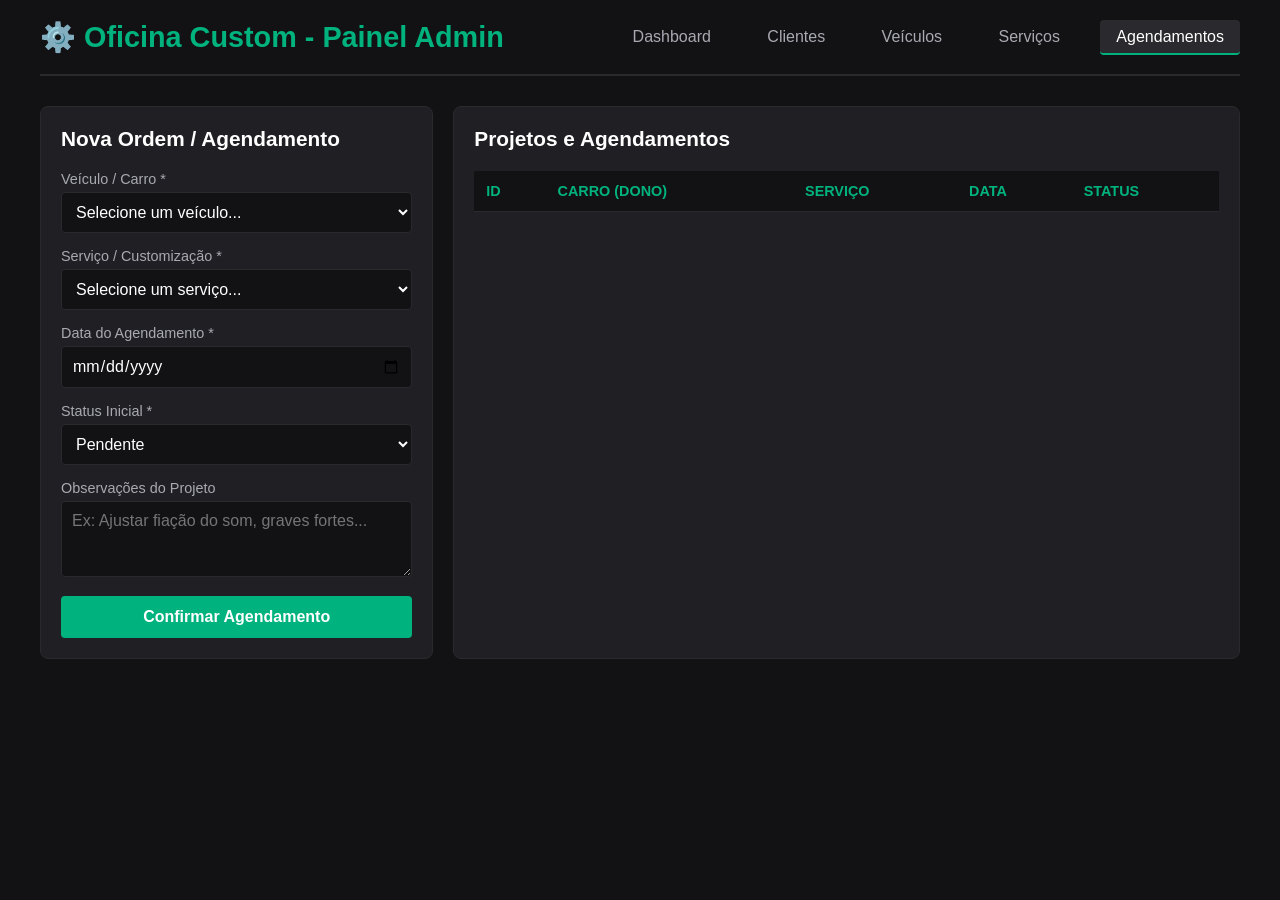
==== frontend/agendamentos.html @ 4f29bfe6 "First commit: adicionando backend Java e frontend da oficina" ====
<!DOCTYPE html>
<html lang="pt-br">
<head>
    <meta charset="UTF-8">
    <meta name="viewport" content="width=device-width, initial-scale=1.0">
    <title>Painel Oficina - Agendamentos</title>
    <link rel="stylesheet" href="style.css">
</head>
<body>
    <div class="container">
        <header>
            <h1>⚙️ Oficina Custom - Painel Admin</h1>
            <nav>
                <a href="index.html">Dashboard</a>
                <a href="clientes.html">Clientes</a>
                <a href="veiculos.html">Veículos</a>
                <a href="servicos.html">Serviços</a>
                <a href="agendamentos.html" class="active">Agendamentos</a>
            </nav>
        </header>

        <main>
            <section class="card">
                <h2>Nova Ordem / Agendamento</h2>
                <form id="formAgendamento">
                    <div class="form-group">
                        <label for="selectVeiculo">Veículo / Carro *</label>
                        <select id="selectVeiculo" required>
                            <option value="">Selecione um veículo...</option>
                            </select>
                    </div>
                    <div class="form-group">
                        <label for="selectServico">Serviço / Customização *</label>
                        <select id="selectServico" required>
                            <option value="">Selecione um serviço...</option>
                            </select>
                    </div>
                    <div class="form-group">
                        <label for="data">Data do Agendamento *</label>
                        <input type="date" id="data" required>
                    </div>
                    <div class="form-group">
                        <label for="status">Status Inicial *</label>
                        <select id="status" required>
                            <option value="Pendente">Pendente</option>
                            <option value="Em Andamento">Em Andamento</option>
                            <option value="Concluído">Concluído</option>
                        </select>
                    </div>
                    <div class="form-group">
                        <label for="observacoes">Observações do Projeto</label>
                        <textarea id="observacoes" rows="3" placeholder="Ex: Ajustar fiação do som, graves fortes..."></textarea>
                    </div>
                    <button type="submit" class="btn-salvar">Confirmar Agendamento</button>
                </form>
            </section>

            <section class="card">
                <h2>Projetos e Agendamentos</h2>
                <table>
                    <thead>
                        <tr>
                            <th>ID</th>
                            <th>Carro (Dono)</th>
                            <th>Serviço</th>
                            <th>Data</th>
                            <th>Status</th>
                        </tr>
                    </thead>
                    <tbody id="tabelaAgendamentos">
                        </tbody>
                </table>
            </section>
        </main>
    </div>

    <script src="js/agendamentos.js"></script>
</body>
</html>
---- frontend/style.css ----
/* Configurações Globais */
* {
    margin: 0;
    padding: 0;
    box-sizing: border-box;
    font-family: 'Segoe UI', Tahoma, Geneva, Verdana, sans-serif;
}

body {
    background-color: #121214;
    color: #e1e1e6;
    padding: 20px;
}

.container {
    max-width: 1200px;
    margin: 0 auto;
}

/* Cabeçalho e Menu */
header {
    display: flex;
    justify-content: space-between;
    align-items: center;
    padding-bottom: 20px;
    border-bottom: 2px solid #29292e;
    margin-bottom: 30px;
}

h1 {
    font-size: 1.8rem;
    color: #00b37e; /* Verde estilo oficina/performance */
}

nav a {
    color: #a9a9b2;
    text-decoration: none;
    margin-left: 20px;
    padding: 8px 16px;
    border-radius: 4px;
    transition: all 0.3s;
}

nav a:hover, nav a.active {
    color: #ffffff;
    background-color: #29292e;
    border-bottom: 2px solid #00b37e;
}

/* Cards e Formulários */
main {
    display: grid;
    grid-template-columns: 1fr 2fr;
    gap: 20px;
}

@media (max-width: 768px) {
    main { grid-template-columns: 1fr; }
}

.card {
    background-color: #202024;
    border: 1px solid #29292e;
    border-radius: 8px;
    padding: 20px;
}

h2 {
    font-size: 1.3rem;
    margin-bottom: 20px;
    color: #ffffff;
}

.form-group {
    margin-bottom: 15px;
}

label {
    display: block;
    margin-bottom: 5px;
    color: #a9a9b2;
    font-size: 0.9rem;
}

input, select, textarea {
    width: 100%;
    padding: 10px;
    background-color: #121214;
    border: 1px solid #29292e;
    border-radius: 4px;
    color: #ffffff;
    font-size: 1rem;
}

input:focus, select:focus, textarea:focus {
    outline: none;
    border-color: #00b37e;
}

.btn-salvar {
    width: 100%;
    padding: 12px;
    background-color: #00b37e;
    color: #ffffff;
    border: none;
    border-radius: 4px;
    font-weight: bold;
    cursor: pointer;
    font-size: 1rem;
    transition: background 0.2s;
}

.btn-salvar:hover {
    background-color: #00875f;
}

/* Tabelas */
table {
    width: 100%;
    border-collapse: collapse;
    margin-top: 10px;
}

th, td {
    padding: 12px;
    text-align: left;
    border-bottom: 1px solid #29292e;
}

th {
    background-color: #121214;
    color: #00b37e;
    font-size: 0.9rem;
    text-transform: uppercase;
}

tr:hover {
    background-color: #29292e;
}
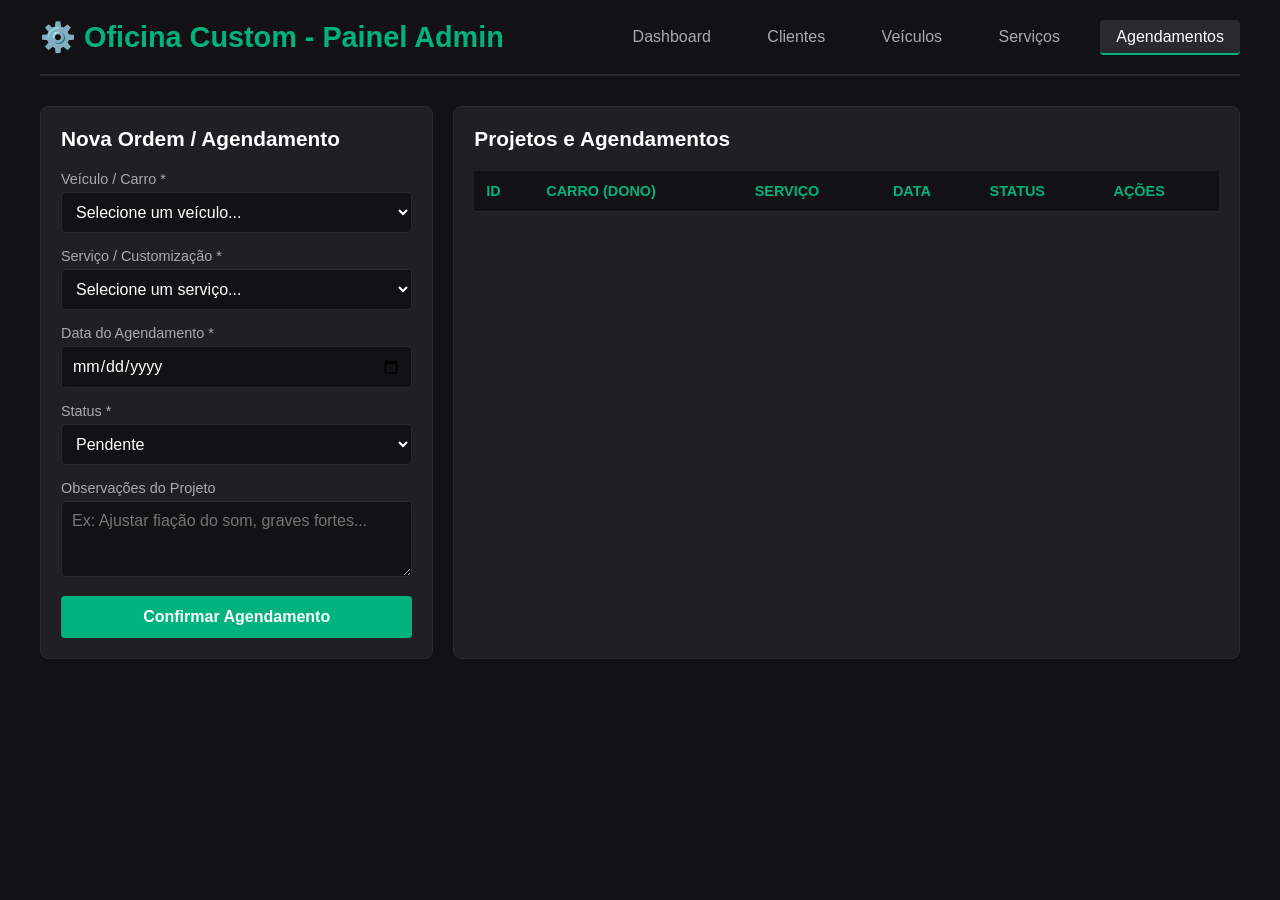
==== commit 099a6abf: "feat: adicionado crud completo (editar/excluir) e correções de layout" ====
--- a/frontend/agendamentos.html
+++ b/frontend/agendamentos.html
@@ -21,7 +21,7 @@
 
         <main>
             <section class="card">
-                <h2>Nova Ordem / Agendamento</h2>
+                <h2 id="tituloForm">Nova Ordem / Agendamento</h2>
                 <form id="formAgendamento">
                     <div class="form-group">
                         <label for="selectVeiculo">Veículo / Carro *</label>
@@ -40,7 +40,7 @@
                         <input type="date" id="data" required>
                     </div>
                     <div class="form-group">
-                        <label for="status">Status Inicial *</label>
+                        <label for="status">Status *</label>
                         <select id="status" required>
                             <option value="Pendente">Pendente</option>
                             <option value="Em Andamento">Em Andamento</option>
@@ -51,7 +51,8 @@
                         <label for="observacoes">Observações do Projeto</label>
                         <textarea id="observacoes" rows="3" placeholder="Ex: Ajustar fiação do som, graves fortes..."></textarea>
                     </div>
-                    <button type="submit" class="btn-salvar">Confirmar Agendamento</button>
+                    <button type="submit" id="btnSalvar" class="btn-salvar">Confirmar Agendamento</button>
+                    <button type="button" id="btnCancelar" class="btn-cancelar" style="display: none;">Cancelar Edição</button>
                 </form>
             </section>
 
@@ -65,7 +66,7 @@
                             <th>Serviço</th>
                             <th>Data</th>
                             <th>Status</th>
-                        </tr>
+                            <th>Ações</th> </tr>
                     </thead>
                     <tbody id="tabelaAgendamentos">
                         </tbody>
--- a/frontend/style.css
+++ b/frontend/style.css
@@ -136,4 +136,72 @@
 
 tr:hover {
     background-color: #29292e;
-}+}
+
+/* Botões de Ação na Tabela */
+.btn-deletar {
+    background-color: #e52e4d;
+    color: white;
+    border: none;
+    padding: 6px 12px;
+    border-radius: 4px;
+    cursor: pointer;
+    font-weight: bold;
+    margin-left: 5px;
+    font-size: 0.85rem;
+}
+.btn-deletar:hover { background-color: #cc2441; }
+
+.btn-editar {
+    background-color: #4a90e2;
+    color: white;
+    border: none;
+    padding: 6px 12px;
+    border-radius: 4px;
+    cursor: pointer;
+    font-weight: bold;
+    font-size: 0.85rem;
+}
+.btn-editar:hover { background-color: #357abd; }
+
+.btn-cancelar {
+    background-color: #7c7c8a;
+    color: white;
+    border: none;
+    padding: 12px;
+    border-radius: 4px;
+    font-weight: bold;
+    cursor: pointer;
+    font-size: 1rem;
+    margin-top: 10px;
+    width: 100%;
+}
+
+/* Forçar os botões de ação a ficarem lado a lado e alinhados */
+table td:last-child {
+    display: flex;
+    align-items: center;
+    gap: 8px;       /* Espaçamento perfeito entre o Editar e Excluir */
+    border-bottom: none; /* Evita bizarrias de linha interna */
+    height: 100%;
+}
+
+/* Garante que os botões tenham tamanhos consistentes */
+.btn-editar, .btn-deletar {
+    padding: 6px 14px;
+    border-radius: 4px;
+    cursor: pointer;
+    font-weight: bold;
+    font-size: 0.85rem;
+    border: none;
+    color: white;
+    transition: background 0.2s;
+    display: inline-block;
+    line-height: 1.2;
+}
+
+.btn-editar { background-color: #4a90e2; }
+.btn-editar:hover { background-color: #357abd; }
+
+.btn-deletar { background-color: #e52e4d; }
+.btn-deletar:hover { background-color: #cc2441; }
